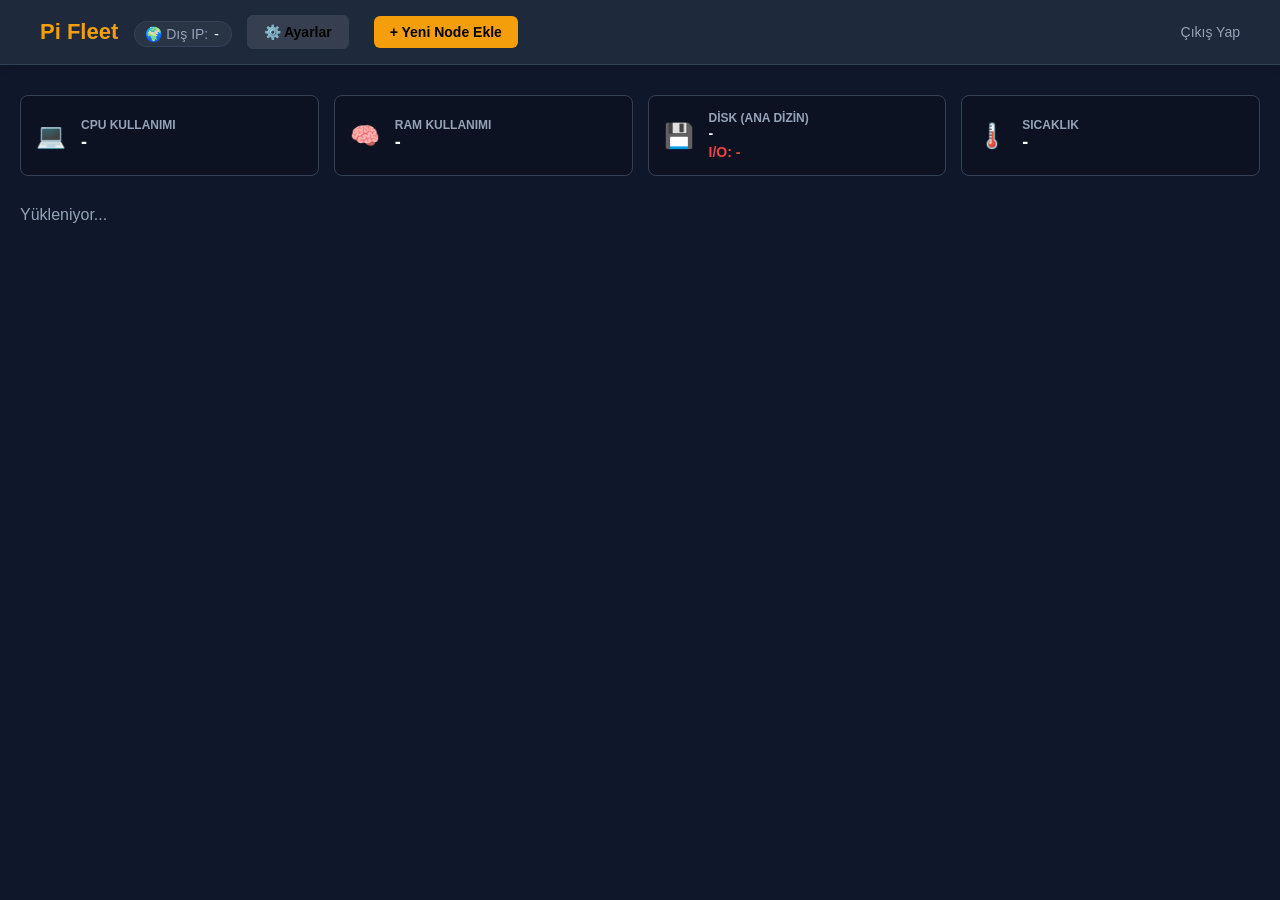
==== index_24_fresh.html @ cd1d937f "Added Local Availability Tracker and UI improvements" ====
<!DOCTYPE html>
<html lang="tr">
<head>
    <meta charset="UTF-8">
    <meta name="viewport" content="width=device-width, initial-scale=1.0">
    <title>Pi Fleet | Node Yönetimi</title>
    <style>
        :root { --bg: #0f172a; --panel: #1e293b; --primary: #f59e0b; --text: #f8fafc; --text-muted: #94a3b8; --border: #334155; }
        body { margin: 0; font-family: 'Segoe UI', Tahoma, Geneva, Verdana, sans-serif; background: var(--bg); color: var(--text); }
        .header { background: var(--panel); padding: 15px 40px; display: flex; justify-content: space-between; align-items: center; border-bottom: 1px solid var(--border); box-shadow: 0 4px 6px rgba(0,0,0,0.1); }
        .header-title { display: flex; align-items: center; gap: 15px; }
        .header h1 { margin: 0; color: var(--primary); font-size: 22px; }
        .header button { padding: 8px 16px; font-size: 14px; }
        .logout { color: var(--text-muted); text-decoration: none; font-size: 14px; }
        .logout:hover { color: #fff; }
        
        .container { max-width: 1400px; margin: 30px auto; padding: 0 20px; }
        
        /* System Monitor */
        .sys-monitor { display: grid; grid-template-columns: repeat(4, 1fr); gap: 15px; margin-bottom: 30px; }
        .sys-card { background: rgba(0,0,0,0.2); padding: 15px; border-radius: 8px; border: 1px solid var(--border); display: flex; align-items: center; gap: 15px; }
        .sys-icon { font-size: 24px; color: var(--primary); }
        .sys-info h4 { margin: 0; font-size: 12px; color: var(--text-muted); text-transform: uppercase; }
        .sys-info span { font-size: 18px; font-weight: bold; }
        
        .grid { display: grid; grid-template-columns: repeat(auto-fill, minmax(350px, 1fr)); gap: 25px; }
        
        .card { background: var(--panel); border-radius: 10px; border: 1px solid var(--border); box-shadow: 0 4px 6px rgba(0,0,0,0.1); overflow: hidden; display: flex; flex-direction: column; }
        .card-header { padding: 15px 20px; border-bottom: 1px solid var(--border); display: flex; justify-content: space-between; align-items: center; background: rgba(0,0,0,0.1); }
        .card-header h3 { margin: 0; font-size: 18px; color: #fff; display: flex; align-items: center; gap: 10px; }
        .edit-icon { font-size: 12px; cursor: pointer; color: var(--text-muted); padding: 4px; border-radius: 4px; }
        .edit-icon:hover { color: #fff; background: rgba(255,255,255,0.1); }
        .status-badge { padding: 4px 10px; border-radius: 20px; font-size: 11px; font-weight: bold; text-transform: uppercase; letter-spacing: 0.5px; }
        .status-up { background: rgba(16, 185, 129, 0.2); color: #10b981; }
        .status-down { background: rgba(239, 68, 68, 0.2); color: #ef4444; }
        
        .card-body { padding: 20px; flex: 1; }
        .stat-row { display: flex; justify-content: space-between; margin-bottom: 10px; font-size: 13px; }
        .stat-label { color: var(--text-muted); }
        .stat-value { font-weight: 500; font-family: monospace; }
        
        .card-footer { padding: 15px 20px; border-top: 1px solid var(--border); background: rgba(0,0,0,0.1); display: flex; gap: 8px; flex-wrap: wrap; }
        .btn-sm { flex: 1; padding: 8px; font-size: 12px; background: rgba(255,255,255,0.1); color: #fff; border: 1px solid rgba(255,255,255,0.1); border-radius: 5px; cursor: pointer; transition: 0.2s; min-width: 60px; text-align: center; }
        .btn-sm:hover { background: rgba(255,255,255,0.2); }
        .btn-sm.primary { background: rgba(245, 158, 11, 0.2); color: var(--primary); border-color: rgba(245, 158, 11, 0.3); }
        .btn-sm.primary:hover { background: rgba(245, 158, 11, 0.3); }
        .btn-sm.danger { background: rgba(239, 68, 68, 0.1); color: #ef4444; border-color: rgba(239, 68, 68, 0.2); }
        .btn-sm.danger:hover { background: rgba(239, 68, 68, 0.2); }
        
        button { background: var(--primary); color: #000; border: none; padding: 10px 20px; border-radius: 6px; font-weight: bold; cursor: pointer; transition: 0.2s; }
        button:hover { background: #d97706; }
        
        /* Modal */
        .modal { display: none; position: fixed; top: 0; left: 0; width: 100%; height: 100%; background: rgba(0,0,0,0.7); align-items: center; justify-content: center; z-index: 1000; }
        .modal-content { background: var(--panel); width: 100%; max-width: 500px; border-radius: 12px; padding: 25px; border: 1px solid var(--border); box-shadow: 0 15px 30px rgba(0,0,0,0.5); }
        .modal-header { display: flex; justify-content: space-between; align-items: center; margin-bottom: 20px; }
        .modal-header h2 { margin: 0; font-size: 20px; color: var(--primary); }
        .close { color: var(--text-muted); cursor: pointer; font-size: 24px; font-weight: bold; }
        .close:hover { color: #fff; }
        .form-group { margin-bottom: 15px; }
        .form-group label { display: block; margin-bottom: 5px; color: var(--text-muted); font-size: 14px; }
        .form-group input, .form-group textarea { width: 100%; padding: 10px; background: rgba(0,0,0,0.2); border: 1px solid var(--border); border-radius: 6px; color: #fff; box-sizing: border-box; }
        .form-group textarea { height: 120px; font-family: monospace; resize: vertical; }
    
        @media (max-width: 768px) {
            .sys-monitor { grid-template-columns: repeat(2, 1fr); }
            @media (max-width: 480px) { .sys-monitor { grid-template-columns: 1fr; } }
            .header { flex-direction: column; gap: 15px; align-items: stretch; text-align: center; }
            .header-title { flex-direction: column; justify-content: center; }
            .grid { grid-template-columns: 1fr; }
            .card-footer { display: grid; grid-template-columns: 1fr 1fr; gap: 10px; }
            .card-footer .btn-sm { width: 100%; margin: 0; }
        }
    </style>
</head>
<body>
    
    <div id="updateBanner" style="display: none; background: linear-gradient(90deg, #ff9800, #f44336); color: white; text-align: center; padding: 12px; font-weight: bold; font-size: 15px; position: sticky; top: 0; z-index: 1000; box-shadow: 0 4px 15px rgba(0,0,0,0.3);">
        🚀 Yeni Pi Node Sürümü Çıktı: <span id="newVersionText"></span> 
        <button onclick="triggerUpdate()" id="updateBtn" style="margin-left: 15px; background: white; color: #d32f2f; padding: 6px 15px; border-radius: 20px; font-weight: bold; border: none; cursor: pointer; transition: 0.2s;">✨ Tümünü Güncelle</button>
    </div>

    <div class="header">
        <div class="header-title">
            <h1>Pi Fleet <span style="font-size: 14px; color: var(--text-muted); font-weight: normal; margin-left: 10px; padding: 4px 10px; background: rgba(255,255,255,0.05); border-radius: 20px; border: 1px solid var(--border);">🌍 Dış IP: <span id="publicIpTxt" style="color: #fff; font-family: monospace;">-</span></span></h1>
            <button onclick="openSettingsModal()" style="margin-right: 10px; background: rgba(255,255,255,0.1); border: 1px solid var(--border);">⚙️ Ayarlar</button>
            <button onclick="openCreateModal()">+ Yeni Node Ekle</button>
        </div>
        <a href="/logout" class="logout">Çıkış Yap</a>
    </div>

    <div class="container">
        <!-- System Monitor -->
        <div class="sys-monitor">
            <div class="sys-card">
                <div class="sys-icon">💻</div>
                <div class="sys-info"><h4>CPU KULLANIMI</h4><span id="sysCpu">-</span></div>
            </div>
            <div class="sys-card">
                <div class="sys-icon">🧠</div>
                <div class="sys-info"><h4>RAM KULLANIMI</h4><span id="sysRam">-</span></div>
            </div>
            <div class="sys-card">
                <div class="sys-icon">💾</div>
                <div class="sys-info"><h4>DİSK (Ana Dizin)</h4><span id="sysDisk" style="font-size:14px; display:block; margin-bottom:3px;">-</span><span id="sysDiskIo" style="font-size:14px; display:block; color:#ef4444; font-weight:bold;">I/O: -</span></div>
            </div>
            <div class="sys-card">
                <div class="sys-icon">🌡️</div>
                <div class="sys-info"><h4>SICAKLIK</h4><span id="sysTemp">-</span></div>
            </div>
        </div>

        <div class="grid" id="nodesGrid">
            <div style="color:var(--text-muted)">Yükleniyor...</div>
        </div>
    </div>

    <!-- Create Node Modal -->
    <div class="modal" id="createModal">
        <div class="modal-content">
            <div class="modal-header">
                <h2>Yeni Node Oluştur</h2>
                <span class="close" onclick="closeModal('createModal')">&times;</span>
            </div>
            <div class="form-group">
                <label>Node İsmi</label>
                <input type="text" id="newNodeName" placeholder="Örn: Mürteza Node 1">
            </div>
            <div id="createLoading" style="display:none; text-align:center; padding:10px; color:var(--primary); font-size:13px; margin-bottom:10px;">
                <div style="display:inline-block; width:20px; height:20px; border:3px solid rgba(245,158,11,0.3); border-top-color:var(--primary); border-radius:50%; animation:spin 1s linear infinite; vertical-align:middle; margin-right:8px;"></div>
                Akıllı senkronizasyon yapılıyor (Disk hızınıza göre 1-3 dakika sürebilir). Lütfen sayfayı kapatmayın...
            </div>
            <button id="createNodeBtn" onclick="createNode()" style="width:100%">Oluştur ve Başlat</button>
            <style>@keyframes spin { 100% { transform:rotate(360deg); } }</style>
        </div>
    </div>

    <!-- Edit UUID Modal -->
    <div class="modal" id="uuidModal">
        <div class="modal-content">
            <div class="modal-header">
                <h2>UUID Kimlik Ayarı</h2>
                <span class="close" onclick="closeModal('uuidModal')">&times;</span>
            </div>
            <p style="font-size:13px; color:var(--text-muted); margin-top:-10px; margin-bottom:15px;">Bu Node için kayıtlı olan kimlik dosyası içeriğini aşağıdan görüntüleyebilir veya düzenleyebilirsiniz.</p>
            <div class="form-group">
                <textarea id="uuidContent" placeholder="Kimlik içeriği buraya..."></textarea>
            </div>
            <input type="hidden" id="activeNodeId">
            <button onclick="saveUUID()" style="width:100%">Değişiklikleri Kaydet</button>
        </div>
    </div>

    <!-- Rename Node Modal -->
    <div class="modal" id="renameModal">
        <div class="modal-content">
            <div class="modal-header">
                <h2>Node İsmini Düzenle</h2>
                <span class="close" onclick="closeModal('renameModal')">&times;</span>
            </div>
            <div class="form-group">
                <label>Yeni İsim</label>
                <input type="text" id="renameNodeName" placeholder="Yeni İsim">
            </div>
            <input type="hidden" id="renameNodeId">
            <button onclick="saveRename()" style="width:100%">Güncelle</button>
        </div>
    </div>

    <script>
        async function loadSystem() {
            try {
                const res = await fetch(`/api/system?t=${new Date().getTime()}`);
                const data = await res.json();
                document.getElementById('sysCpu').textContent = data.cpu;
                document.getElementById('sysRam').textContent = `${data.ram_percent} (${data.ram_used} / ${data.ram_total})`;
                document.getElementById('sysDisk').textContent = `${data.disk_percent} (${data.disk_used} / ${data.disk_total})`;
                document.getElementById('sysDiskIo').textContent = 'I/O Meşguliyet: ' + (data.disk_io || 'N/A');
                document.getElementById('sysTemp').textContent = data.temp;
                if(document.getElementById('publicIpTxt')) document.getElementById('publicIpTxt').textContent = data.public_ip || '-';
            } catch(e) {}
        }

        async function loadNodes() {
            try {
                const res = await fetch('/api/nodes');
                const nodes = await res.json();
                
                const grid = document.getElementById('nodesGrid');
                grid.innerHTML = '';
                
                if(nodes.length === 0) {
                    grid.innerHTML = '<div style="color:var(--text-muted); grid-column: 1 / -1; text-align:center; padding: 40px;">Henüz hiç Node oluşturulmamış. "Yeni Node Ekle" butonunu kullanın.</div>';
                    return;
                }
                
                nodes.forEach(node => {
                    const isUp = node.status.includes('Up');
                    const badgeClass = isUp ? 'status-up' : 'status-down';
                    
                    const card = `
                        <div class="card">
                            <div class="card-header">
                                <h3 style="display:flex; align-items:center; gap:8px;">
                                    ${node.name} 
                                    <span class="edit-icon" title="İsmi Değiştir" onclick="openRenameModal('${node.id}', '${node.name}')">✏️</span>
                                    <span style="cursor:pointer; display:flex; align-items:center; justify-content:center; padding: 2px 8px; border-radius:4px; font-size:10px; font-weight:bold; border:1px solid ${node.auto_restart ? 'rgba(16, 185, 129, 0.5)' : 'rgba(239, 68, 68, 0.5)'}; background:${node.auto_restart ? 'rgba(16, 185, 129, 0.1)' : 'rgba(239, 68, 68, 0.1)'}; color:${node.auto_restart ? '#10b981' : '#ef4444'}; transition:all 0.2s;" onclick="toggleRestart('${node.id}')" title="Watchdog (Oto-Başlat)">
                                        ${node.auto_restart ? 'ON' : 'OFF'}
                                    </span>
                                </h3>
                                <div style="display:flex; align-items:center; gap:10px;"><span style="font-size:11.5px; color:var(--text-muted); font-family:monospace; letter-spacing:0.5px;">${isUp ? '⏱️ ' + node.status.replace('Up ', '') : ''}</span><span class="status-badge ${badgeClass}">${isUp ? 'ÇALIŞIYOR' : 'DURDURULDU'}</span></div>
                            </div>
                            <div class="card-body">
                                <div class="stat-row">
                                    <span class="stat-label">Port Bloğu:</span>
                                    <span class="stat-value">${node.port_prefix}1 - ${node.port_prefix}3</span>
                                </div>
                                <div class="stat-row">
                                    <span class="stat-label">Senkronizasyon (Ledger):</span>
                                    <span class="stat-value" style="color:var(--primary)">${node.sync_status}</span>
                                </div>
                                <div class="stat-row">
                                    <span class="stat-label">Node Durumu (State):</span>
                                    <div style="text-align: right">
                                        <span class="stat-value" style="color:#10b981">${node.state}</span>
                                        ${node.detail ? `<div style="font-size: 10px; color: var(--text-muted); margin-top: 2px; max-width: 180px; line-height: 1.2;">${node.detail}</div>` : ''}
                                    </div>
                                </div>
                                <div class="stat-row">
                                    <span class="stat-label">Gelen/Giden Bağlantı:</span>
                                    <span class="stat-value">${node.incoming} / 8 ${node.incoming > 0 ? '<span style="color:#10b981; font-size:10px; border:1px solid #10b981; padding:2px 4px; border-radius:4px; margin-left:5px;">🌟 Ağ Destekçisi</span>' : ''}</span>
                                </div>
                                <div class="stat-row">
                                    <span class="stat-label">Protokol:</span>
                                    <span class="stat-value">v${node.protocol}</span>
                                </div>
                                <div class="stat-row">
                                    <span class="stat-label">Kurulum Tarihi:</span>
                                    <span class="stat-value" style="color:var(--text-muted)">${node.installation_date || 'Bilinmiyor'}</span>
                                </div>
                                <div class="stat-row">
                                    <span class="stat-label">Availability (Yerel):</span>
                                    <span class="stat-value" style="font-weight:bold; color:${node.availability && parseFloat(node.availability.replace('%','')) > 98 ? '#10b981' : (node.availability && parseFloat(node.availability.replace('%','')) > 90 ? '#f59e0b' : '#ef4444')}">${node.availability || 'Hesaplanıyor...'}</span>
                                </div>
                                <div class="stat-row">
                                    <span class="stat-label">Kimlik (UUID):</span>
                                    <span class="stat-value" style="font-size:12px; max-width: 150px; text-overflow: ellipsis; overflow: hidden; white-space: nowrap;">
                                        ${node.uuid ? '✅ ' + node.uuid : '❌ Tanımsız'}
                                    </span>
                                </div>

                            </div>
                            <div class="card-footer">
                                ${isUp 
                                    ? `<button class="btn-sm" onclick="nodeAction('${node.id}', 'restart')">Restart</button>
                                       <button class="btn-sm" onclick="nodeAction('${node.id}', 'stop')">Durdur</button>`
                                    : `<button class="btn-sm primary" onclick="nodeAction('${node.id}', 'start')">Başlat</button>`
                                }
                                <button class="btn-sm primary" onclick="openUuidModal('${node.id}')">UUID</button>
                                <button class="btn-sm" style="background: rgba(139,92,246,0.2); color: #8b5cf6; border-color: rgba(139,92,246,0.5);" onclick="if(confirm('DİKKAT: Bu Node\\'a ait blok zinciri önbelleği tamamen sıfırlanacak ve baştan senkronize edilecek. Emin misiniz?')) nodeAction('${node.id}', 'wipe_db')">Sıfırla</button>
                                <button class="btn-sm danger" onclick="deleteNode('${node.id}')">Sil</button>
                            </div>
                        </div>
                    `;
                    grid.innerHTML += card;
                });
            } catch (e) {
                console.error(e);
            }
        }

        function openCreateModal() { document.getElementById('createModal').style.display = 'flex'; }
        
        async function openUuidModal(id) { 
            document.getElementById('activeNodeId').value = id;
            const contentArea = document.getElementById('uuidContent');
            contentArea.value = 'Sunucudan yükleniyor...';
            document.getElementById('uuidModal').style.display = 'flex'; 
            
            try {
                const res = await fetch(`/api/nodes/${id}/uuid`);
                const data = await res.json();
                if(data.success && data.content) {
                    contentArea.value = data.content;
                } else {
                    contentArea.value = '';
                }
            } catch(e) {
                contentArea.value = '';
            }
        }

        function openRenameModal(id, currentName) {
            document.getElementById('renameNodeId').value = id;
            document.getElementById('renameNodeName').value = currentName;
            document.getElementById('renameModal').style.display = 'flex';
        }

        function closeModal(id) { document.getElementById(id).style.display = 'none'; }

        async function createNode() {
            const name = document.getElementById('newNodeName').value || 'Yeni Node';
            try {
                const res = await fetch('/api/nodes/create', {
                    method: 'POST',
                    headers: {'Content-Type': 'application/json'},
                    body: JSON.stringify({name: name})
                });
                const data = await res.json();
                
                closeModal('createModal');
                document.getElementById('newNodeName').value = '';
                
                if (data.is_async) {
                    const globalOverlay = document.createElement('div');
                    globalOverlay.id = 'wipeOverlay';
                    globalOverlay.innerHTML = `<div style="position:fixed; top:0; left:0; width:100vw; height:100vh; background:rgba(0,0,0,0.8); z-index:9999; display:flex; flex-direction:column; justify-content:center; align-items:center; color:white; font-size:18px;">
                        <div style="width:40px; height:40px; border:4px solid rgba(245,158,11,0.3); border-top-color:var(--primary); border-radius:50%; animation:spin 1s linear infinite; margin-bottom:20px;"></div>
                        <span id="wipeStatusText">Yeni Node Akıllı Klonlama başlatılıyor...</span><br><span style="font-size:13px; color:var(--text-muted); margin-top:10px;">Lütfen bekleyin...</span>
                    </div>`;
                    document.body.appendChild(globalOverlay);
                    
                    let interval = setInterval(async () => {
                        try {
                            const stRes = await fetch(`/api/nodes/${data.node_id}/clone_status`);
                            const stData = await stRes.json();
                            if(stData.status) {
                                document.getElementById('wipeStatusText').textContent = stData.status;
                                if(stData.status === 'Tamamlandı') {
                                    clearInterval(interval);
                                    const overlay = document.getElementById('wipeOverlay');
                                    if(overlay) overlay.remove();
                                    loadNodes();
                                }
                            }
                        }catch(e){}
                    }, 1000);
                    return;
                }
                
                loadNodes();
            } catch (e) { alert('Hata: ' + e); }
        }

        async function nodeAction(id, action) {
            if (action === 'wipe_db') {
                const globalOverlay = document.createElement('div');
                globalOverlay.id = 'wipeOverlay';
                globalOverlay.innerHTML = `<div style="position:fixed; top:0; left:0; width:100vw; height:100vh; background:rgba(0,0,0,0.8); z-index:9999; display:flex; flex-direction:column; justify-content:center; align-items:center; color:white; font-size:18px;">
                    <div style="width:40px; height:40px; border:4px solid rgba(245,158,11,0.3); border-top-color:var(--primary); border-radius:50%; animation:spin 1s linear infinite; margin-bottom:20px;"></div>
                    <span id="wipeStatusText">Sıfırlama ve Akıllı Klonlama başlatılıyor...</span><br><span style="font-size:13px; color:var(--text-muted); margin-top:10px;">Lütfen bekleyin...</span>
                </div>`;
                document.body.appendChild(globalOverlay);
            }
            try {
                const res = await fetch(`/api/nodes/${id}/action`, {
                    method: 'POST',
                    headers: {'Content-Type': 'application/json'},
                    body: JSON.stringify({action: action})
                });
                const data = await res.json();
                
                if (action === 'wipe_db' && data.is_async) {
                    let interval = setInterval(async () => {
                        try {
                            const stRes = await fetch(`/api/nodes/${data.node_id}/clone_status`);
                            const stData = await stRes.json();
                            if(stData.status) {
                                document.getElementById('wipeStatusText').textContent = stData.status;
                                if(stData.status === 'Tamamlandı') {
                                    clearInterval(interval);
                                    const overlay = document.getElementById('wipeOverlay');
                                    if(overlay) overlay.remove();
                                    loadNodes();
                                }
                            }
                        }catch(e){}
                    }, 1000);
                    return;
                }
                
                if (action === 'wipe_db') {
                    const overlay = document.getElementById('wipeOverlay');
                    if(overlay) overlay.remove();
                }
                if(!data.success) {
                    alert('⚠️ BİLGİ: ' + data.message);
                }
                loadNodes();
            } catch (e) { alert('Hata: ' + e); }
        }

        async function deleteNode(id) {
            if(!confirm('Bu Node tamamen silinecek. Emin misiniz?')) return;
            try {
                await fetch(`/api/nodes/${id}/delete`, { method: 'POST' });
                loadNodes();
            } catch (e) { alert('Hata: ' + e); }
        }

        async function toggleRestart(id) {
            try {
                await fetch(`/api/nodes/${id}/toggle-restart`, { method: 'POST' });
                loadNodes();
            } catch (e) { alert('Hata: ' + e); }
        }

        async function saveUUID() {
            const id = document.getElementById('activeNodeId').value;
            const content = document.getElementById('uuidContent').value;
            try {
                await fetch(`/api/nodes/${id}/uuid`, {
                    method: 'POST',
                    headers: {'Content-Type': 'application/json'},
                    body: JSON.stringify({content: content})
                });
                closeModal('uuidModal');
                loadNodes();
            } catch (e) { alert('Hata: ' + e); }
        }

        async function saveRename() {
            const id = document.getElementById('renameNodeId').value;
            const name = document.getElementById('renameNodeName').value;
            try {
                await fetch(`/api/nodes/${id}/rename`, {
                    method: 'POST',
                    headers: {'Content-Type': 'application/json'},
                    body: JSON.stringify({name: name})
                });
                closeModal('renameModal');
                loadNodes();
            } catch (e) { alert('Hata: ' + e); }
        }

        loadSystem();
        loadNodes();
        setInterval(() => { loadSystem(); loadNodes(); }, 4000);
    
        function openSettingsModal() {
            document.getElementById('settingsModal').style.display = 'flex';
            fetchSettings();
        }
        function closeSettingsModal(e) {
            if (e.target === document.getElementById('settingsModal')) {
                document.getElementById('settingsModal').style.display = 'none';
            }
        }
        
        function fetchSettings() {
            fetch('/api/settings').then(r=>r.json()).then(data => {
                const btnOn = document.getElementById('btnAutoOn');
                const btnOff = document.getElementById('btnAutoOff');
                
                if (data.auto_update === '1') {
                    btnOn.style.background = '#00e676';
                    btnOn.style.color = '#000';
                    btnOff.style.background = 'var(--bg-card)';
                    btnOff.style.color = 'var(--text-muted)';
                } else {
                    btnOff.style.background = '#ff4b4b';
                    btnOff.style.color = '#fff';
                    btnOn.style.background = 'var(--bg-card)';
                    btnOn.style.color = 'var(--text-muted)';
                }
                
                document.getElementById('currentImageCode').textContent = data.current_image || '-';
            });
        }
        
        function setAutoUpdate(val) {
            fetch('/api/settings', {
                method: 'POST',
                headers: {'Content-Type': 'application/json'},
                body: JSON.stringify({auto_update: val})
            }).then(() => fetchSettings());
        }
        
        function checkUpdates() {
            fetch('/api/settings').then(r=>r.json()).then(data => {
                const banner = document.getElementById('updateBanner');
                if(!banner) return;
                if (data.is_updating) {
                    banner.style.display = 'block';
                    banner.style.background = 'linear-gradient(90deg, #2196F3, #9C27B0)';
                    banner.innerHTML = '⚙️ Sistem şu anda tüm Node ları yeni sürüme güncelliyor... Lütfen bekleyin.';
                } else if (data.update_available) {
                    banner.style.display = 'block';
                    banner.style.background = 'linear-gradient(90deg, #ff9800, #f44336)';
                    let v = data.update_available.split(':').pop();
                    document.getElementById('newVersionText').textContent = v;
                } else {
                    banner.style.display = 'none';
                }
            });
        }
        
        function triggerUpdate() {
            const btn = document.getElementById('updateBtn');
            btn.textContent = "⏳ Başlatılıyor...";
            fetch('/api/update_all', {method: 'POST'}).then(r=>r.json()).then(res => {
                alert(res.msg);
                checkUpdates();
            });
        }
        
        function changePassword() {
            const pwd = document.getElementById('newAdminPassword').value;
            if(!pwd) return;
            fetch('/api/change_password', {
                method: 'POST',
                headers: {'Content-Type': 'application/json'},
                body: JSON.stringify({password: pwd})
            }).then(r=>r.json()).then(res => {
                alert(res.msg);
                if(res.success) document.getElementById('newAdminPassword').value = '';
            });
        }
        
        setInterval(checkUpdates, 15000);
        checkUpdates();

</script>

    <div class="modal" id="settingsModal" onclick="closeSettingsModal(event)">
        <div class="modal-content">
            <div class="modal-header"><h2>⚙️ Sistem Ayarları</h2><span class="close" onclick="document.getElementById('settingsModal').style.display='none'">&times;</span></div>
            <div class="form-group" style="margin-top:20px; background: rgba(255,255,255,0.02); padding: 15px; border-radius: 12px; border: 1px solid var(--border);">
                <label>Otomatik Güncelleme (Auto-Update)</label>
                <p style="color: var(--text-muted); font-size: 13px; margin-bottom: 10px;">Yeni bir Pi Node sürümü çıktığında sistemin Node'ları kendi kendine güncellemesine izin verir.</p>
                <div style="display: flex; gap: 10px;">
                    <button id="btnAutoOn" onclick="setAutoUpdate('1')" style="flex:1; background: var(--bg-card); color: var(--text-muted); border: 1px solid var(--border);">AÇIK</button>
                    <button id="btnAutoOff" onclick="setAutoUpdate('0')" style="flex:1; background: var(--bg-card); color: var(--text-muted); border: 1px solid var(--border);">KAPALI</button>
                </div>
            </div>
            <div class="form-group" style="margin-top:20px; text-align: center;">
                <p style="color: var(--text-muted); font-size: 13px;">Mevcut İmaj:</p>
                <code id="currentImageCode" style="display: block; background: #000; padding: 8px; border-radius: 6px; font-size: 11px; color: #00e676; word-break: break-all;">Yükleniyor...</code>
            </div>
            
            <div class="form-group" style="margin-top:20px; background: rgba(255,255,255,0.02); padding: 15px; border-radius: 12px; border: 1px solid var(--border);">
                <label>Kullanıcı Şifresi Değiştir (Giriş Şifresi)</label>
                <input type="text" id="newAdminPassword" placeholder="Yeni Şifre Yazın..." style="margin-bottom:10px;">
                <button onclick="changePassword()" style="width:100%; background: var(--primary); color: white; border: none; padding: 10px; border-radius: 8px; font-weight: bold;">Şifreyi Güncelle</button>
            </div>
            <button class="btn-cancel" onclick="document.getElementById('settingsModal').style.display='none'" style="margin-top: 20px; width: 100%;">Kapat</button>
        </div>
    </div>

</body>
</html>
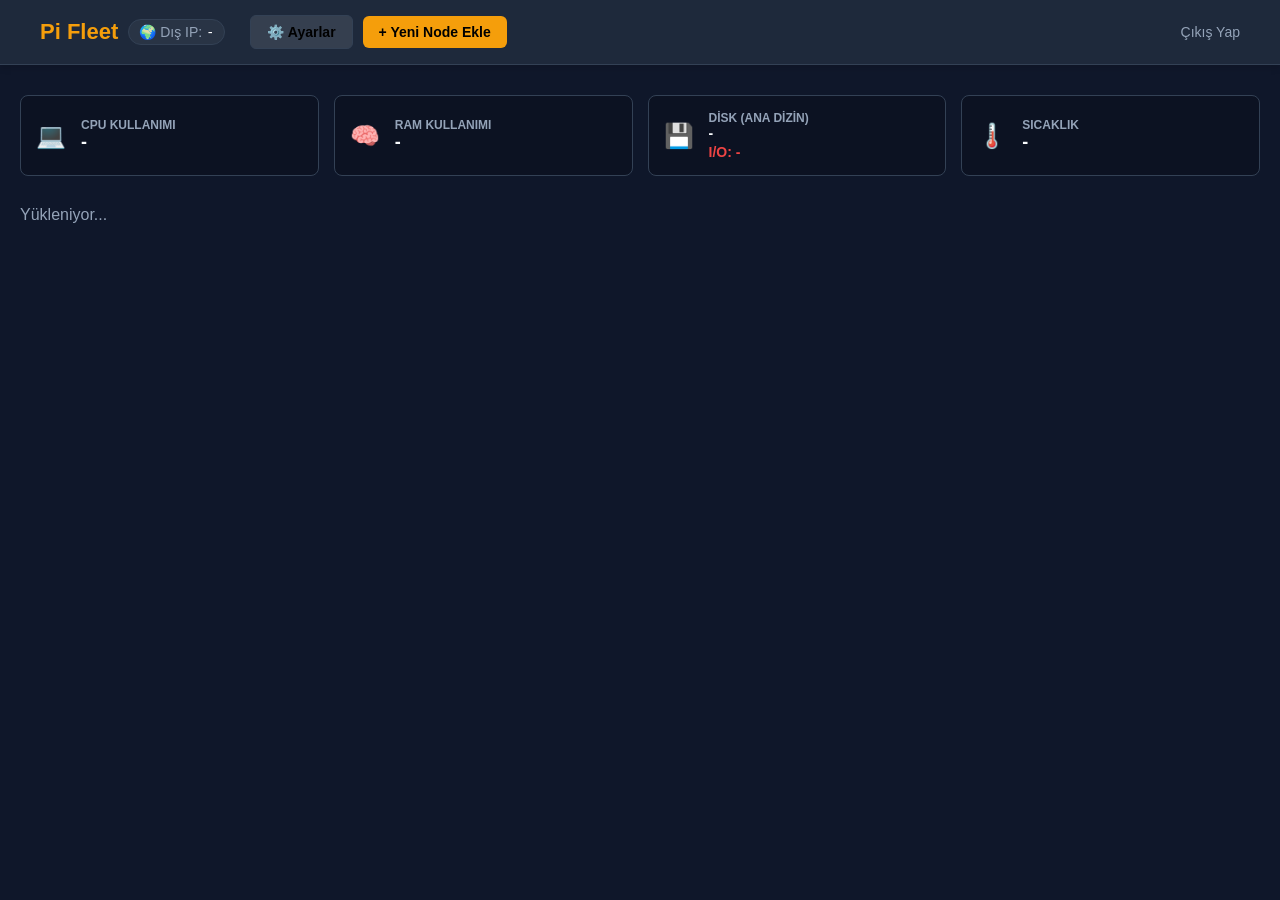
==== commit 3456e6a0: "Backup before Premium Frontend Redesign" ====
--- a/index_24_fresh.html
+++ b/index_24_fresh.html
@@ -81,9 +81,9 @@
     </div>
 
     <div class="header">
-        <div class="header-title">
-            <h1>Pi Fleet <span style="font-size: 14px; color: var(--text-muted); font-weight: normal; margin-left: 10px; padding: 4px 10px; background: rgba(255,255,255,0.05); border-radius: 20px; border: 1px solid var(--border);">🌍 Dış IP: <span id="publicIpTxt" style="color: #fff; font-family: monospace;">-</span></span></h1>
-            <button onclick="openSettingsModal()" style="margin-right: 10px; background: rgba(255,255,255,0.1); border: 1px solid var(--border);">⚙️ Ayarlar</button>
+        <div class="header-title" style="flex-wrap: wrap; justify-content: center; gap: 10px;">
+            <h1 style="display:flex; align-items:center; flex-wrap:wrap; gap:10px; justify-content:center; margin-right: 15px;">Pi Fleet <span style="font-size: 14px; color: var(--text-muted); font-weight: normal; padding: 4px 10px; background: rgba(255,255,255,0.05); border-radius: 20px; border: 1px solid var(--border);">🌍 Dış IP: <span id="publicIpTxt" style="color: #fff; font-family: monospace;">-</span></span></h1>
+            <button onclick="openSettingsModal()" style="background: rgba(255,255,255,0.1); border: 1px solid var(--border);">⚙️ Ayarlar</button>
             <button onclick="openCreateModal()">+ Yeni Node Ekle</button>
         </div>
         <a href="/logout" class="logout">Çıkış Yap</a>
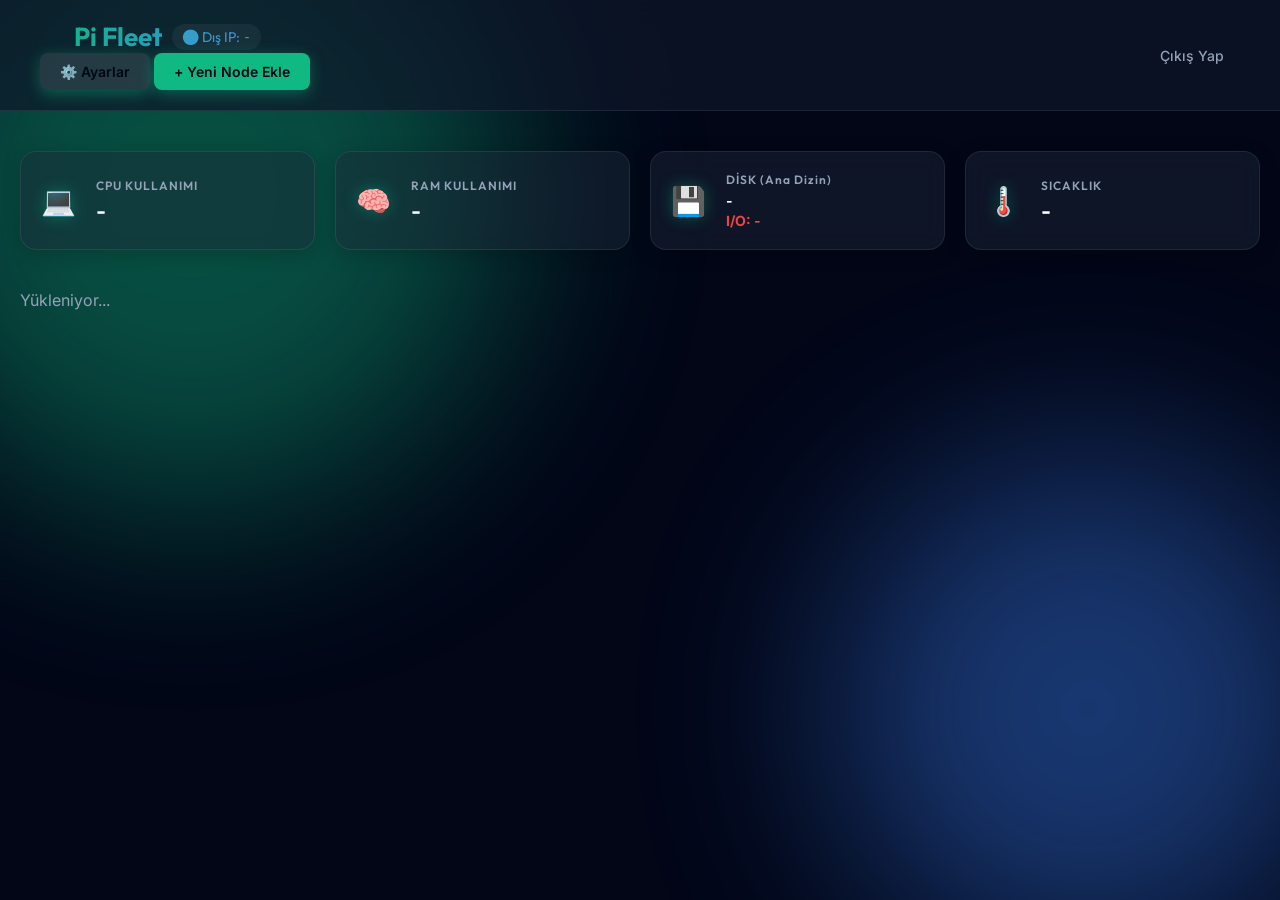
==== commit 16c8914f: "Premium Frontend Redesign with Glassmorphism" ====
--- a/index_24_fresh.html
+++ b/index_24_fresh.html
@@ -4,71 +4,186 @@
     <meta charset="UTF-8">
     <meta name="viewport" content="width=device-width, initial-scale=1.0">
     <title>Pi Fleet | Node Yönetimi</title>
+    <link href="https://fonts.googleapis.com/css2?family=Outfit:wght@300;500;700&family=Inter:wght@400;500;600&display=swap" rel="stylesheet">
     <style>
-        :root { --bg: #0f172a; --panel: #1e293b; --primary: #f59e0b; --text: #f8fafc; --text-muted: #94a3b8; --border: #334155; }
-        body { margin: 0; font-family: 'Segoe UI', Tahoma, Geneva, Verdana, sans-serif; background: var(--bg); color: var(--text); }
-        .header { background: var(--panel); padding: 15px 40px; display: flex; justify-content: space-between; align-items: center; border-bottom: 1px solid var(--border); box-shadow: 0 4px 6px rgba(0,0,0,0.1); }
-        .header-title { display: flex; align-items: center; gap: 15px; }
-        .header h1 { margin: 0; color: var(--primary); font-size: 22px; }
-        .header button { padding: 8px 16px; font-size: 14px; }
-        .logout { color: var(--text-muted); text-decoration: none; font-size: 14px; }
-        .logout:hover { color: #fff; }
-        
-        .container { max-width: 1400px; margin: 30px auto; padding: 0 20px; }
+        :root { 
+            --bg-dark: #020617; 
+            --glass-bg: rgba(30, 41, 59, 0.45); 
+            --glass-border: rgba(255, 255, 255, 0.08);
+            --primary: #10b981; 
+            --primary-glow: rgba(16, 185, 129, 0.4);
+            --text-main: #f8fafc; 
+            --text-muted: #94a3b8; 
+            --danger: #ef4444;
+            --danger-bg: rgba(239, 68, 68, 0.15);
+            --panel: #0f172a;
+        }
+        
+        body { 
+            margin: 0; 
+            font-family: 'Inter', sans-serif; 
+            background: var(--bg-dark); 
+            color: var(--text-main); 
+            position: relative;
+            min-height: 100vh;
+            overflow-x: hidden;
+        }
+        
+        /* Animated Background Elements */
+        body::before, body::after {
+            content: '';
+            position: fixed;
+            border-radius: 50%;
+            filter: blur(100px);
+            opacity: 0.4;
+            z-index: -1;
+            animation: float 15s infinite ease-in-out alternate;
+        }
+        body::before { width: 50vw; height: 50vw; background: #10b981; top: -10vw; left: -10vw; }
+        body::after { width: 40vw; height: 40vw; background: #3b82f6; bottom: -5vw; right: -5vw; animation-delay: -7s; }
+        
+        @keyframes float {
+            0% { transform: translateY(0) scale(1); }
+            100% { transform: translateY(50px) scale(1.1); }
+        }
+
+        h1, h2, h3, h4 { font-family: 'Outfit', sans-serif; margin: 0; }
+        
+        .header { 
+            background: rgba(15, 23, 42, 0.7); 
+            backdrop-filter: blur(16px);
+            -webkit-backdrop-filter: blur(16px);
+            padding: 20px 40px; 
+            display: flex; 
+            justify-content: space-between; 
+            align-items: center; 
+            border-bottom: 1px solid var(--glass-border); 
+            position: sticky;
+            top: 0;
+            z-index: 50;
+        }
+        .header h1 { 
+            background: linear-gradient(to right, #10b981, #3b82f6);
+            -webkit-background-clip: text;
+            -webkit-text-fill-color: transparent;
+            font-size: 26px; 
+            font-weight: 700;
+        }
+        .header button { padding: 10px 20px; font-size: 14px; border-radius: 8px; }
+        
+        .logout { color: var(--text-muted); text-decoration: none; font-size: 14px; font-weight: 500; transition: 0.3s; padding: 8px 16px; border-radius: 8px; }
+        .logout:hover { color: #fff; background: rgba(255,255,255,0.1); }
+        
+        .container { max-width: 1400px; margin: 40px auto; padding: 0 20px; }
         
         /* System Monitor */
-        .sys-monitor { display: grid; grid-template-columns: repeat(4, 1fr); gap: 15px; margin-bottom: 30px; }
-        .sys-card { background: rgba(0,0,0,0.2); padding: 15px; border-radius: 8px; border: 1px solid var(--border); display: flex; align-items: center; gap: 15px; }
-        .sys-icon { font-size: 24px; color: var(--primary); }
-        .sys-info h4 { margin: 0; font-size: 12px; color: var(--text-muted); text-transform: uppercase; }
-        .sys-info span { font-size: 18px; font-weight: bold; }
-        
-        .grid { display: grid; grid-template-columns: repeat(auto-fill, minmax(350px, 1fr)); gap: 25px; }
-        
-        .card { background: var(--panel); border-radius: 10px; border: 1px solid var(--border); box-shadow: 0 4px 6px rgba(0,0,0,0.1); overflow: hidden; display: flex; flex-direction: column; }
-        .card-header { padding: 15px 20px; border-bottom: 1px solid var(--border); display: flex; justify-content: space-between; align-items: center; background: rgba(0,0,0,0.1); }
-        .card-header h3 { margin: 0; font-size: 18px; color: #fff; display: flex; align-items: center; gap: 10px; }
-        .edit-icon { font-size: 12px; cursor: pointer; color: var(--text-muted); padding: 4px; border-radius: 4px; }
+        .sys-monitor { display: grid; grid-template-columns: repeat(4, 1fr); gap: 20px; margin-bottom: 40px; }
+        .sys-card { 
+            background: var(--glass-bg); 
+            backdrop-filter: blur(12px);
+            -webkit-backdrop-filter: blur(12px);
+            padding: 20px; 
+            border-radius: 16px; 
+            border: 1px solid var(--glass-border); 
+            display: flex; 
+            align-items: center; 
+            gap: 20px; 
+            transition: all 0.3s ease;
+            box-shadow: 0 4px 20px rgba(0,0,0,0.2);
+        }
+        .sys-card:hover { transform: translateY(-5px); border-color: rgba(16, 185, 129, 0.3); box-shadow: 0 10px 25px rgba(0,0,0,0.4); }
+        .sys-icon { font-size: 28px; color: var(--primary); text-shadow: 0 0 15px var(--primary-glow); }
+        .sys-info h4 { font-size: 12px; color: var(--text-muted); letter-spacing: 1px; font-weight: 600; margin-bottom: 5px; }
+        .sys-info span { font-size: 22px; font-weight: 700; color: #fff; }
+        
+        .grid { display: grid; grid-template-columns: repeat(auto-fill, minmax(360px, 1fr)); gap: 30px; }
+        
+        /* Cards */
+        .card { 
+            background: var(--glass-bg); 
+            backdrop-filter: blur(12px);
+            -webkit-backdrop-filter: blur(12px);
+            border-radius: 16px; 
+            border: 1px solid var(--glass-border); 
+            box-shadow: 0 4px 20px rgba(0,0,0,0.2); 
+            overflow: hidden; 
+            display: flex; 
+            flex-direction: column; 
+            transition: all 0.4s cubic-bezier(0.16, 1, 0.3, 1);
+        }
+        .card:hover { 
+            transform: translateY(-8px); 
+            box-shadow: 0 15px 35px rgba(0,0,0,0.4); 
+            border-color: rgba(255,255,255,0.15); 
+        }
+        
+        .card-header { padding: 20px 25px; border-bottom: 1px solid var(--glass-border); display: flex; justify-content: space-between; align-items: center; background: rgba(0,0,0,0.2); }
+        .card-header h3 { font-size: 20px; color: #fff; display: flex; align-items: center; gap: 12px; }
+        
+        .edit-icon { font-size: 14px; cursor: pointer; color: var(--text-muted); padding: 6px; border-radius: 6px; transition: 0.3s; }
         .edit-icon:hover { color: #fff; background: rgba(255,255,255,0.1); }
-        .status-badge { padding: 4px 10px; border-radius: 20px; font-size: 11px; font-weight: bold; text-transform: uppercase; letter-spacing: 0.5px; }
-        .status-up { background: rgba(16, 185, 129, 0.2); color: #10b981; }
-        .status-down { background: rgba(239, 68, 68, 0.2); color: #ef4444; }
-        
-        .card-body { padding: 20px; flex: 1; }
-        .stat-row { display: flex; justify-content: space-between; margin-bottom: 10px; font-size: 13px; }
-        .stat-label { color: var(--text-muted); }
-        .stat-value { font-weight: 500; font-family: monospace; }
-        
-        .card-footer { padding: 15px 20px; border-top: 1px solid var(--border); background: rgba(0,0,0,0.1); display: flex; gap: 8px; flex-wrap: wrap; }
-        .btn-sm { flex: 1; padding: 8px; font-size: 12px; background: rgba(255,255,255,0.1); color: #fff; border: 1px solid rgba(255,255,255,0.1); border-radius: 5px; cursor: pointer; transition: 0.2s; min-width: 60px; text-align: center; }
-        .btn-sm:hover { background: rgba(255,255,255,0.2); }
-        .btn-sm.primary { background: rgba(245, 158, 11, 0.2); color: var(--primary); border-color: rgba(245, 158, 11, 0.3); }
-        .btn-sm.primary:hover { background: rgba(245, 158, 11, 0.3); }
-        .btn-sm.danger { background: rgba(239, 68, 68, 0.1); color: #ef4444; border-color: rgba(239, 68, 68, 0.2); }
-        .btn-sm.danger:hover { background: rgba(239, 68, 68, 0.2); }
-        
-        button { background: var(--primary); color: #000; border: none; padding: 10px 20px; border-radius: 6px; font-weight: bold; cursor: pointer; transition: 0.2s; }
-        button:hover { background: #d97706; }
+        
+        .status-badge { padding: 6px 14px; border-radius: 30px; font-size: 12px; font-weight: 700; letter-spacing: 0.5px; }
+        .status-up { 
+            background: rgba(16, 185, 129, 0.15); 
+            color: #10b981; 
+            border: 1px solid rgba(16, 185, 129, 0.3);
+            animation: pulse-green 2s infinite;
+        }
+        .status-down { 
+            background: var(--danger-bg); 
+            color: var(--danger); 
+            border: 1px solid rgba(239, 68, 68, 0.3);
+        }
+        
+        @keyframes pulse-green {
+            0% { box-shadow: 0 0 0 0 rgba(16, 185, 129, 0.4); }
+            70% { box-shadow: 0 0 0 8px rgba(16, 185, 129, 0); }
+            100% { box-shadow: 0 0 0 0 rgba(16, 185, 129, 0); }
+        }
+        
+        .card-body { padding: 25px; flex: 1; }
+        .stat-row { display: flex; justify-content: space-between; margin-bottom: 15px; font-size: 14px; align-items: center; border-bottom: 1px solid rgba(255,255,255,0.03); padding-bottom: 10px; }
+        .stat-row:last-child { border-bottom: none; margin-bottom: 0; padding-bottom: 0; }
+        .stat-label { color: var(--text-muted); font-weight: 500; }
+        .stat-value { font-weight: 600; font-family: 'Inter', sans-serif; color: #f8fafc; }
+        
+        .card-footer { padding: 20px 25px; border-top: 1px solid var(--glass-border); background: rgba(0,0,0,0.2); display: flex; gap: 12px; flex-wrap: wrap; }
+        .btn-sm { flex: 1; padding: 10px; font-size: 13px; font-weight: 600; background: rgba(255,255,255,0.05); color: #fff; border: 1px solid var(--glass-border); border-radius: 8px; cursor: pointer; transition: all 0.3s ease; min-width: 65px; text-align: center; }
+        .btn-sm:hover { background: rgba(255,255,255,0.15); transform: translateY(-2px); box-shadow: 0 4px 12px rgba(0,0,0,0.2); }
+        .btn-sm.primary { background: rgba(16, 185, 129, 0.15); color: var(--primary); border-color: rgba(16, 185, 129, 0.3); }
+        .btn-sm.primary:hover { background: rgba(16, 185, 129, 0.25); box-shadow: 0 4px 15px var(--primary-glow); }
+        .btn-sm.danger { background: var(--danger-bg); color: var(--danger); border-color: rgba(239, 68, 68, 0.3); }
+        .btn-sm.danger:hover { background: rgba(239, 68, 68, 0.25); box-shadow: 0 4px 15px rgba(239, 68, 68, 0.3); }
+        
+        button { background: var(--primary); color: #020617; border: none; padding: 12px 24px; border-radius: 8px; font-weight: 600; cursor: pointer; transition: all 0.3s ease; font-family: 'Inter', sans-serif; box-shadow: 0 4px 15px var(--primary-glow); }
+        button:hover { background: #059669; transform: translateY(-2px); box-shadow: 0 6px 20px rgba(16, 185, 129, 0.6); }
+        button:active { transform: translateY(0); }
         
         /* Modal */
-        .modal { display: none; position: fixed; top: 0; left: 0; width: 100%; height: 100%; background: rgba(0,0,0,0.7); align-items: center; justify-content: center; z-index: 1000; }
-        .modal-content { background: var(--panel); width: 100%; max-width: 500px; border-radius: 12px; padding: 25px; border: 1px solid var(--border); box-shadow: 0 15px 30px rgba(0,0,0,0.5); }
-        .modal-header { display: flex; justify-content: space-between; align-items: center; margin-bottom: 20px; }
-        .modal-header h2 { margin: 0; font-size: 20px; color: var(--primary); }
-        .close { color: var(--text-muted); cursor: pointer; font-size: 24px; font-weight: bold; }
-        .close:hover { color: #fff; }
-        .form-group { margin-bottom: 15px; }
-        .form-group label { display: block; margin-bottom: 5px; color: var(--text-muted); font-size: 14px; }
-        .form-group input, .form-group textarea { width: 100%; padding: 10px; background: rgba(0,0,0,0.2); border: 1px solid var(--border); border-radius: 6px; color: #fff; box-sizing: border-box; }
-        .form-group textarea { height: 120px; font-family: monospace; resize: vertical; }
+        .modal { display: none; position: fixed; top: 0; left: 0; width: 100%; height: 100%; background: rgba(0,0,0,0.8); backdrop-filter: blur(5px); align-items: center; justify-content: center; z-index: 1000; opacity: 0; transition: opacity 0.3s; }
+        .modal.show { opacity: 1; }
+        .modal-content { background: var(--panel); width: 100%; max-width: 500px; border-radius: 16px; padding: 30px; border: 1px solid var(--glass-border); box-shadow: 0 25px 50px -12px rgba(0,0,0,0.5); transform: translateY(20px); transition: transform 0.3s cubic-bezier(0.16, 1, 0.3, 1); }
+        .modal.show .modal-content { transform: translateY(0); }
+        
+        .modal-header { display: flex; justify-content: space-between; align-items: center; margin-bottom: 25px; }
+        .modal-header h2 { font-size: 24px; color: var(--primary); background: linear-gradient(to right, #10b981, #3b82f6); -webkit-background-clip: text; -webkit-text-fill-color: transparent; }
+        .close { color: var(--text-muted); cursor: pointer; font-size: 28px; font-weight: 300; line-height: 1; transition: 0.2s; }
+        .close:hover { color: #fff; transform: rotate(90deg); }
+        
+        .form-group { margin-bottom: 20px; }
+        .form-group label { display: block; margin-bottom: 8px; color: var(--text-muted); font-size: 14px; font-weight: 500; }
+        .form-group input, .form-group textarea { width: 100%; padding: 12px 15px; background: rgba(0,0,0,0.3); border: 1px solid var(--glass-border); border-radius: 8px; color: #fff; box-sizing: border-box; font-family: 'Inter', sans-serif; transition: 0.3s; outline: none; }
+        .form-group input:focus, .form-group textarea:focus { border-color: var(--primary); box-shadow: 0 0 0 3px var(--primary-glow); }
+        .form-group textarea { height: 120px; resize: vertical; }
     
         @media (max-width: 768px) {
             .sys-monitor { grid-template-columns: repeat(2, 1fr); }
             @media (max-width: 480px) { .sys-monitor { grid-template-columns: 1fr; } }
-            .header { flex-direction: column; gap: 15px; align-items: stretch; text-align: center; }
+            .header { flex-direction: column; gap: 15px; padding: 15px; text-align: center; }
             .header-title { flex-direction: column; justify-content: center; }
-            .grid { grid-template-columns: 1fr; }
-            .card-footer { display: grid; grid-template-columns: 1fr 1fr; gap: 10px; }
+            .grid { grid-template-columns: 1fr; gap: 20px; }
+            .card-footer { display: grid; grid-template-columns: 1fr 1fr; gap: 12px; }
             .card-footer .btn-sm { width: 100%; margin: 0; }
         }
     </style>
@@ -269,13 +384,27 @@
             }
         }
 
-        function openCreateModal() { document.getElementById('createModal').style.display = 'flex'; }
+        function showModalAnim(id) {
+            const m = document.getElementById(id);
+            if(!m) return;
+            m.style.display = 'flex';
+            setTimeout(() => m.classList.add('show'), 10);
+        }
+
+        function hideModalAnim(id) {
+            const m = document.getElementById(id);
+            if(!m) return;
+            m.classList.remove('show');
+            setTimeout(() => m.style.display = 'none', 300);
+        }
+
+        function openCreateModal() { showModalAnim('createModal'); }
         
         async function openUuidModal(id) { 
             document.getElementById('activeNodeId').value = id;
             const contentArea = document.getElementById('uuidContent');
             contentArea.value = 'Sunucudan yükleniyor...';
-            document.getElementById('uuidModal').style.display = 'flex'; 
+            showModalAnim('uuidModal'); 
             
             try {
                 const res = await fetch(`/api/nodes/${id}/uuid`);
@@ -293,10 +422,12 @@
         function openRenameModal(id, currentName) {
             document.getElementById('renameNodeId').value = id;
             document.getElementById('renameNodeName').value = currentName;
-            document.getElementById('renameModal').style.display = 'flex';
-        }
-
-        function closeModal(id) { document.getElementById(id).style.display = 'none'; }
+            showModalAnim('renameModal');
+        }
+
+        function openSettingsModal() { showModalAnim('settingsModal'); }
+
+        function closeModal(id) { hideModalAnim(id); }
 
         async function createNode() {
             const name = document.getElementById('newNodeName').value || 'Yeni Node';
